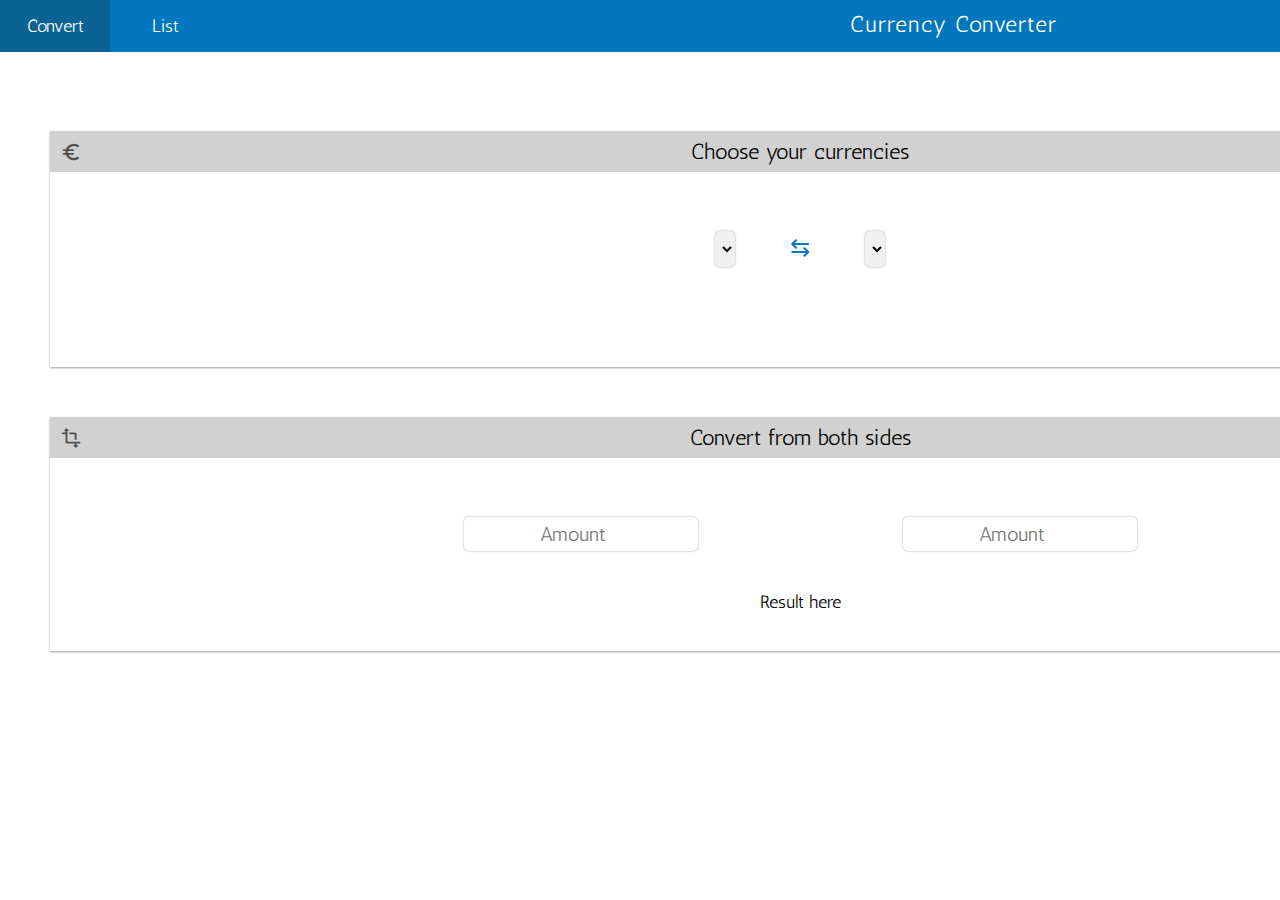
==== test.html @ 57227cbf "Add all files" ====
<!DOCTYPE html>
<html>
  <head>
    <title>Converter</title>
    <meta charset = "UTF-8">
    <meta name="viewport" content="width=device-width">
    <link rel='stylesheet' href='style.css' />
    <link rel="stylesheet" href="https://fonts.googleapis.com/icon?family=Material+Icons">
    <link href='https://fonts.googleapis.com/css?family=Antic' rel='stylesheet'>
    <script src="jquery-3.2.1.js"></script>
    <script src="my_jquery.js"></script>
  </head>
  <body>
    <h1>Currency Converter</h1>

    <!-- Navigation -->
    <div class="nav">
      <a href = "#" class = "convert">Convert</a>
      <a href = "#" class = "list">List</a>
    </div>

    <!-- Convert page -->
    <div class = "convert_page">

      <div class = "select">
        <h2>Choose your currencies</h2>
        <i class="material-icons icon">euro_symbol</i>
        <select class = "list1"></select>
        <a href = "#" class = "swap" title="Swap currencies">&#8646;</a>
        <select class = "list2"></select>
      </div>
      
      
      <div class="calculate">
        <h2>Convert from both sides</h2>
        <i class="material-icons icon">transform</i>
        <input type = "text" class="input1" placeholder="Amount"></input>
        <input type = "text" class="input2" placeholder="Amount"></input>
        <p class="string">Result here</p>
      </div>

    </div>
    
    <!-- List page -->
    <div class = "list_page">
        <h2>Rates</h2>
        <input type="text" placeholder="Search" class="search"></input>
        <div class="spinner">
            <div class="bounce1"></div>
            <div class="bounce2"></div>
            <div class="bounce3"></div>
          </div>
    </div>

  </body>
</html>
---- style.css ----
body {
    margin: 0px;
    padding: 0px;
    height: 100%;
    font-family: 'Antic';
}
/* Navigation */
.nav {
    display: inline-block;
    width: 100%;
    background-color: #0277BD;
    margin: 0px;
}

.nav a {
    display: inline-block;
    float: left;
    padding: 15px;
    font-size: 18px;
    width: 80px;
    text-align: center;
}

.nav a:link, .nav a:visited {
    text-decoration: none;
    color: white;
}

.nav a:hover {
    background-color: rgb(11, 98, 148);
}

/* timestamp */
.timestamp {
    float: right;
    padding: 15px;
    color: white;
}

/* Pages */
.convert_page, .list_page {
    text-align: center;
    padding: 25px 50px;
}

/* Convert page */
h1 {
    text-align: center;
    font-size: 23px;
    font-weight: normal;
    letter-spacing: 1px;
    position: absolute;
    top: 0px;
    left: 850px;
    padding: 0px;
    margin: 10px 0px;
    color: white;
}

.convert_page h2 {
    text-align: center;
    position: absolute;
    font-weight: normal;
    top: 0px;
    margin: 0px;
    padding: 7px 0px;
    font-size: 22px;
    background-color: rgba(128, 128, 128, 0.363);
    width: 100%;
}

.convert_page .icon {
    position: absolute;
    left: 10px;
    top: 10px;
    color: rgba(0, 0, 0, 0.623);
    font-size: 22px;
}

.select, .calculate {
    position: relative;
    text-align: center;
    width: 1500px;
    padding: 100px 0px;
    margin: 50px auto;
    background-color: white;
    box-shadow: 0px 1px 2px 0px rgba(0, 0, 0, 0.37);
}

.input1, .input2, .list1, .list2 {
    margin: 0px 50px;
    font-size: 20px;
    font-family: 'Antic';
    border: none;
    box-shadow: 0px 0px 2px 0px rgba(0, 0, 0, 0.418);
    padding: 5px 0px;
    border-radius: 5px;
}

.input1, .input2 {
    text-align: center;
    padding-right: 15px;
    margin: 0px 100px;
}

.swap:link, .swap:visited {
    text-decoration: none;
    color: #0277BD;
    font-size: 24px;
}

.string {
    position: absolute;
    bottom: 20px;
    width: 100%;
    font-size: 18px;
}

/* List page*/

.search {
    font-size: 22px;
    text-align: center;
    border: none;
    background-color: transparent;
    font-family: 'Antic';
}

.search:focus {
    outline-width: 0;
}

.rates {
    display: inline-block;
    width: 100%;
    padding: 0px 55px;
}

.currency_rates {
    width: 200px;
    background-color: white;
    float: left;
    border: 1px solid silver;
    margin: 15px;
    position: relative;
}

.currency, .rate {
    box-sizing: border-box;
    display: inline-block;
    width: 50%;
    padding: 10px;
}
.currency {
    background-color: rgba(128, 128, 128, 0.363);
    margin: 0px;
}

.rate {
    margin: 0px;
}

.string2 {
    position: static;
    font-size: 18px;
}

/* Spinner animation */
.spinner {
    display: none;
    margin: 100px auto 0;
    width: 70px;
    text-align: center;
}

.spinner > div {
    width: 18px;
    height: 18px;
    background-color: #0277BD;
    border-radius: 100%;
    display: inline-block;
    -webkit-animation: sk-bouncedelay 1.4s infinite ease-in-out both;
    animation: sk-bouncedelay 1.4s infinite ease-in-out both;
}

.spinner .bounce1 {
    -webkit-animation-delay: -0.32s;
    animation-delay: -0.32s;
}

.spinner .bounce2 {
    -webkit-animation-delay: -0.16s;
    animation-delay: -0.16s;
}

@-webkit-keyframes sk-bouncedelay {
    0%, 80%, 100% { -webkit-transform: scale(0) }
    40% { -webkit-transform: scale(1.0) }
}

@keyframes sk-bouncedelay {
    0%, 80%, 100% { 
        -webkit-transform: scale(0);
        transform: scale(0);
    } 40% { 
        -webkit-transform: scale(1.0);
        transform: scale(1.0);
    }
}
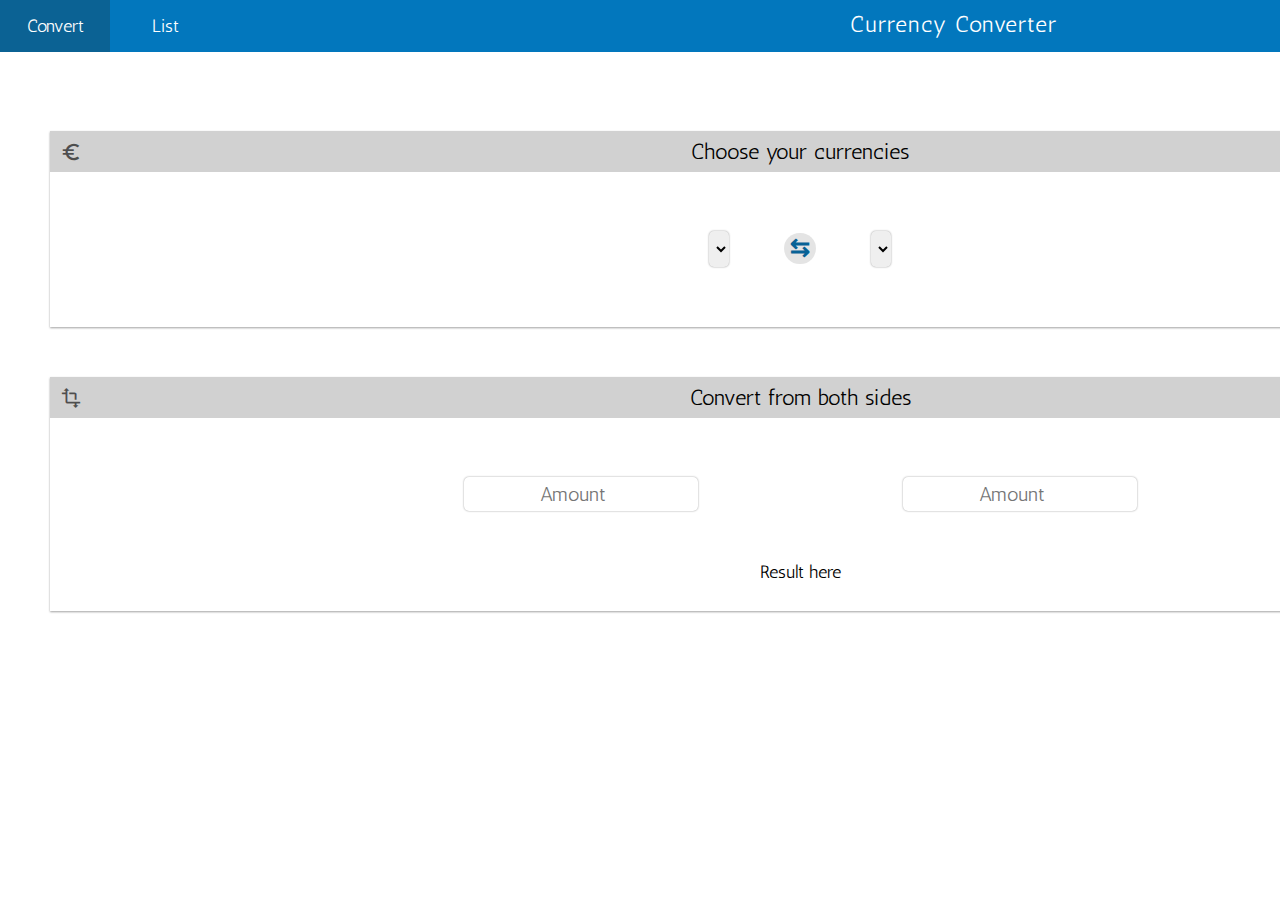
==== commit 1dd0fe71: "Add select action and spinner on Convert page" ====
--- a/test.html
+++ b/test.html
@@ -35,6 +35,12 @@
         <h2>Convert from both sides</h2>
         <i class="material-icons icon">transform</i>
         <input type = "text" class="input1" placeholder="Amount"></input>
+        <!-- spinner -->
+        <div class="spinner one">
+          <div class="bounce1"></div>
+          <div class="bounce2"></div>
+          <div class="bounce3"></div>
+        </div>
         <input type = "text" class="input2" placeholder="Amount"></input>
         <p class="string">Result here</p>
       </div>
@@ -45,11 +51,11 @@
     <div class = "list_page">
         <h2>Rates</h2>
         <input type="text" placeholder="Search" class="search"></input>
-        <div class="spinner">
-            <div class="bounce1"></div>
-            <div class="bounce2"></div>
-            <div class="bounce3"></div>
-          </div>
+        <div class="spinner two">
+          <div class="bounce1"></div>
+          <div class="bounce2"></div>
+          <div class="bounce3"></div>
+        </div>
     </div>
 
   </body>
--- a/style.css
+++ b/style.css
@@ -82,10 +82,14 @@
     position: relative;
     text-align: center;
     width: 1500px;
-    padding: 100px 0px;
+    padding: 100px 0px 60px;
     margin: 50px auto;
     background-color: white;
     box-shadow: 0px 1px 2px 0px rgba(0, 0, 0, 0.37);
+}
+
+.calculate {
+    padding: 100px 0px 100px;
 }
 
 .input1, .input2, .list1, .list2 {
@@ -104,15 +108,27 @@
     margin: 0px 100px;
 }
 
+.swap {
+    display: inline-block;
+    font-size: 24px;
+    padding: 0px 6px 2px;
+    border-radius: 25px;
+}
+
 .swap:link, .swap:visited {
     text-decoration: none;
-    color: #0277BD;
-    font-size: 24px;
+    font-weight: bold;
+    background-color: rgba(128, 128, 128, 0.212);
+    color: rgb(7, 98, 150);
+}
+
+.swap:active {
+    background-color: rgba(128, 128, 128, 0.356);
 }
 
 .string {
     position: absolute;
-    bottom: 20px;
+    bottom: 10px;
     width: 100%;
     font-size: 18px;
 }
@@ -132,9 +148,10 @@
 }
 
 .rates {
-    display: inline-block;
-    width: 100%;
-    padding: 0px 55px;
+    box-sizing: border-box;
+    display: inline-block;
+    width: 100%;
+    padding: 0px 80px;
 }
 
 .currency_rates {
@@ -192,6 +209,31 @@
 .spinner .bounce2 {
     -webkit-animation-delay: -0.16s;
     animation-delay: -0.16s;
+}
+
+.spinner.one {
+    position: absolute;
+    left: 720px;
+    top: 105px;
+    width: 50px;
+    margin: 0px;
+}
+
+.spinner.one > div {
+    width: 10px;
+    height: 10px;
+    animation-duration: 0.6s;
+
+}
+
+.spinner.one .bounce1 {
+    -webkit-animation-delay: -0.25s;
+    animation-delay: -0.25s;
+}
+
+.spinner.one .bounce2 {
+    -webkit-animation-delay: -0.15s;
+    animation-delay: -0.15s;
 }
 
 @-webkit-keyframes sk-bouncedelay {
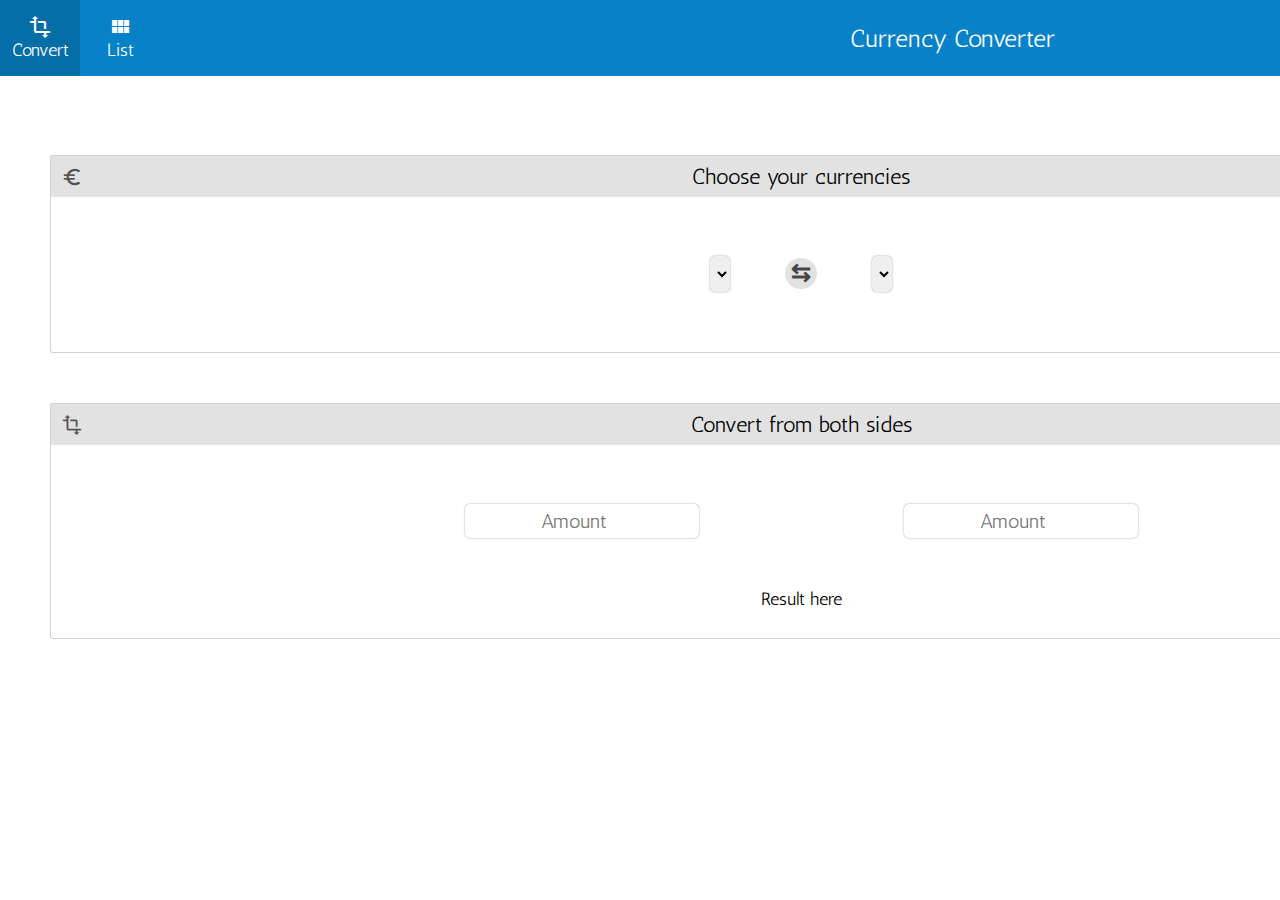
==== commit c7ea0dfc: "Small style update" ====
--- a/test.html
+++ b/test.html
@@ -15,8 +15,20 @@
 
     <!-- Navigation -->
     <div class="nav">
-      <a href = "#" class = "convert">Convert</a>
-      <a href = "#" class = "list">List</a>
+
+      <a href = "#" class = "convert">
+        <i class="material-icons icon">
+          transform
+        </i>
+        Convert
+      </a>
+
+      <a href = "#" class = "list">
+        <i class="material-icons icon">
+          view_module
+        </i>
+        List
+      </a>
     </div>
 
     <!-- Convert page -->
--- a/style.css
+++ b/style.css
@@ -9,14 +9,14 @@
 .nav {
     display: inline-block;
     width: 100%;
-    background-color: #0277BD;
+    background-color: #0782c8;
     margin: 0px;
 }
 
 .nav a {
     display: inline-block;
     float: left;
-    padding: 15px;
+    padding: 15px 0px;
     font-size: 18px;
     width: 80px;
     text-align: center;
@@ -27,8 +27,13 @@
     color: white;
 }
 
-.nav a:hover {
-    background-color: rgb(11, 98, 148);
+.nav a:hover, .nav a.active {
+    background-color: rgba(0, 0, 0, 0.16);
+}
+
+.nav a .icon {
+    display: block;
+    font-size: 24px;
 }
 
 /* timestamp */
@@ -44,17 +49,20 @@
     padding: 25px 50px;
 }
 
+.list_page {
+    display: none;
+}
+
 /* Convert page */
 h1 {
     text-align: center;
-    font-size: 23px;
+    font-size: 25px;
     font-weight: normal;
-    letter-spacing: 1px;
-    position: absolute;
-    top: 0px;
+    position: absolute;
+    top: 23px;
     left: 850px;
     padding: 0px;
-    margin: 10px 0px;
+    margin: 0px;
     color: white;
 }
 
@@ -66,8 +74,9 @@
     margin: 0px;
     padding: 7px 0px;
     font-size: 22px;
-    background-color: rgba(128, 128, 128, 0.363);
-    width: 100%;
+    background-color: rgba(0, 0, 0, 0.115);
+    width: 100%;
+    border-radius: 2px 2px 0px 0px;
 }
 
 .convert_page .icon {
@@ -85,7 +94,8 @@
     padding: 100px 0px 60px;
     margin: 50px auto;
     background-color: white;
-    box-shadow: 0px 1px 2px 0px rgba(0, 0, 0, 0.37);
+    border: 1px solid rgba(0, 0, 0, 0.180);
+    border-radius: 3px;
 }
 
 .calculate {
@@ -118,12 +128,12 @@
 .swap:link, .swap:visited {
     text-decoration: none;
     font-weight: bold;
-    background-color: rgba(128, 128, 128, 0.212);
-    color: rgb(7, 98, 150);
+    background-color: rgba(0, 0, 0, 0.115);
+    color: rgba(0, 0, 0, 0.692);
 }
 
 .swap:active {
-    background-color: rgba(128, 128, 128, 0.356);
+    background-color: rgba(0, 0, 0, 0.180);
 }
 
 .string {
@@ -134,7 +144,6 @@
 }
 
 /* List page*/
-
 .search {
     font-size: 22px;
     text-align: center;
@@ -158,9 +167,9 @@
     width: 200px;
     background-color: white;
     float: left;
-    border: 1px solid silver;
+    border: 1px solid rgba(0, 0, 0, 0.180);
+    border-radius: 3px;
     margin: 15px;
-    position: relative;
 }
 
 .currency, .rate {
@@ -170,7 +179,7 @@
     padding: 10px;
 }
 .currency {
-    background-color: rgba(128, 128, 128, 0.363);
+    background-color: rgba(0, 0, 0, 0.115);
     margin: 0px;
 }
 
@@ -194,7 +203,7 @@
 .spinner > div {
     width: 18px;
     height: 18px;
-    background-color: #0277BD;
+    background-color: #0782c8;
     border-radius: 100%;
     display: inline-block;
     -webkit-animation: sk-bouncedelay 1.4s infinite ease-in-out both;
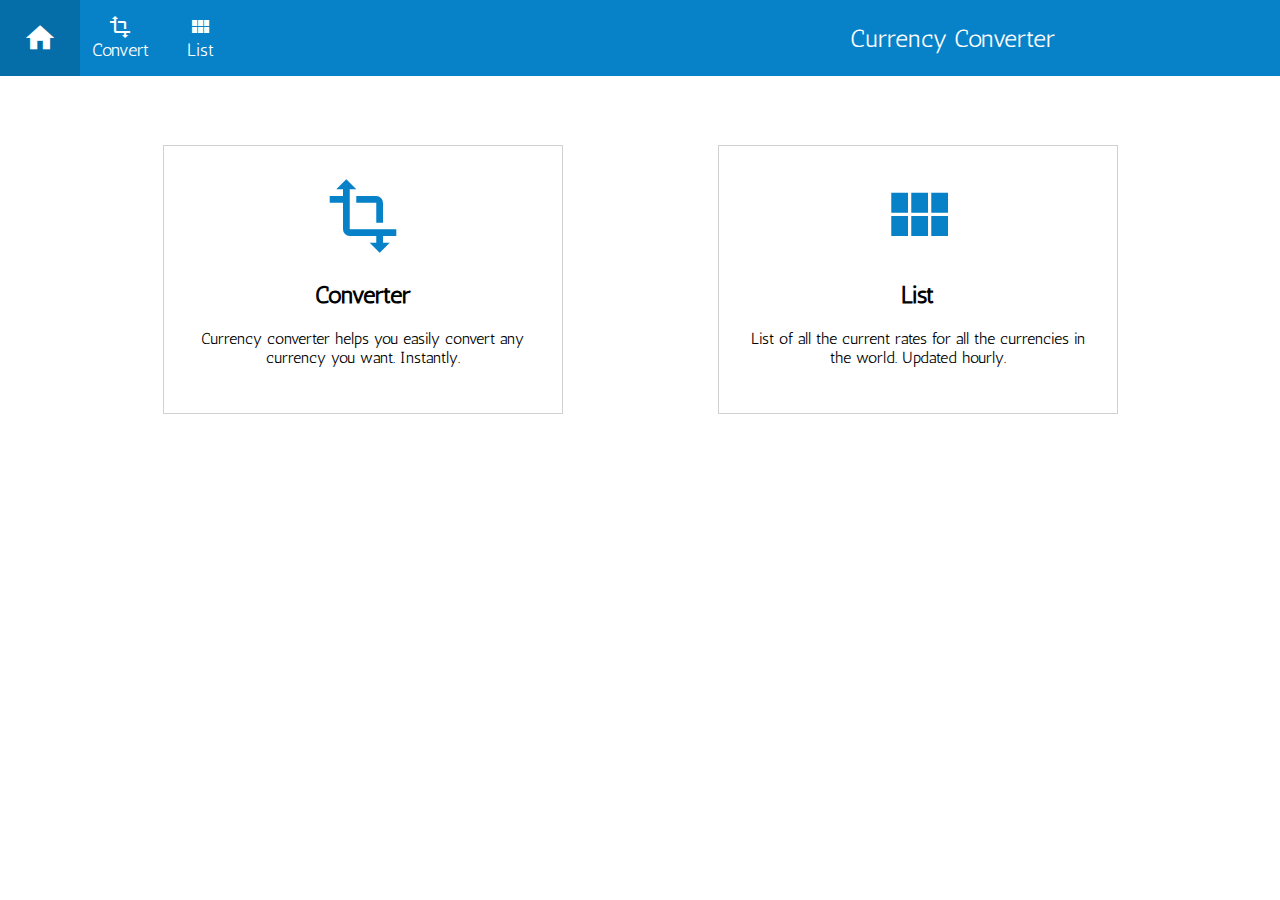
==== commit d68fccc8: "Add new homepage" ====
--- a/test.html
+++ b/test.html
@@ -6,6 +6,7 @@
     <meta name="viewport" content="width=device-width">
     <link rel='stylesheet' href='style.css' />
     <link rel="stylesheet" href="https://fonts.googleapis.com/icon?family=Material+Icons">
+    <link rel="icon" href="favicon.ico">
     <link href='https://fonts.googleapis.com/css?family=Antic' rel='stylesheet'>
     <script src="jquery-3.2.1.js"></script>
     <script src="my_jquery.js"></script>
@@ -15,6 +16,11 @@
 
     <!-- Navigation -->
     <div class="nav">
+      <a href = "#" class = "home active">
+        <i class="material-icons icon">
+          home
+        </i>
+      </a>
 
       <a href = "#" class = "convert">
         <i class="material-icons icon">
@@ -29,6 +35,37 @@
         </i>
         List
       </a>
+    </div>
+
+    <!-- Homepage -->
+    <div class="homepage">
+
+      <!-- Convert link -->
+      <a href="#" class="convert link">
+        <span class="material-icons icon">
+          transform
+        </span>
+        <h2>
+          Converter
+        </h2>
+        <p class="description">
+          Currency converter helps you easily convert any currency you want. Instantly.
+        </p>
+      </a>
+
+      <!-- List link -->
+      <a href="#" class="list link">
+        <span class="material-icons icon">
+          view_module
+        </span>
+        <h2>
+          List
+        </h2>
+        <p class="description">
+          List of all the current rates for all the currencies in the world. Updated hourly.
+        </p>
+      </a>
+      
     </div>
 
     <!-- Convert page -->
@@ -54,7 +91,7 @@
           <div class="bounce3"></div>
         </div>
         <input type = "text" class="input2" placeholder="Amount"></input>
-        <p class="string">Result here</p>
+        <p class="stringConvert">Result here.</p>
       </div>
 
     </div>
--- a/style.css
+++ b/style.css
@@ -14,6 +14,7 @@
 }
 
 .nav a {
+    box-sizing: border-box;
     display: inline-block;
     float: left;
     padding: 15px 0px;
@@ -34,6 +35,11 @@
 .nav a .icon {
     display: block;
     font-size: 24px;
+}
+
+.nav a.home .icon {
+    font-size: 34px;
+    padding: 6px 0px;
 }
 
 /* timestamp */
@@ -43,17 +49,7 @@
     color: white;
 }
 
-/* Pages */
-.convert_page, .list_page {
-    text-align: center;
-    padding: 25px 50px;
-}
-
-.list_page {
-    display: none;
-}
-
-/* Convert page */
+/*Main title  */
 h1 {
     text-align: center;
     font-size: 25px;
@@ -66,6 +62,47 @@
     color: white;
 }
 
+/* Pages */
+.homepage, .convert_page, .list_page {
+    text-align: center;
+    padding: 25px 50px;
+}
+
+.convert_page, .list_page {
+    display: none;
+}
+
+/* Homepage */
+.link {
+    box-sizing: border-box;
+    border: 1px solid rgba(0, 0, 0, 0.180);
+    display: inline-block;
+    width: 400px;
+    margin: 40px 75px;
+    padding: 30px;
+    vertical-align: top;
+}
+
+.link:link, .link:visited {
+    text-decoration: none;
+    color: black;
+}
+
+.link:hover {
+    box-shadow: 0px 0px 0px 0.5px rgba(0, 0, 0, 0.115);
+}
+
+.link .icon {
+    font-size: 80px;
+    color: #0782c8;
+}
+
+.list.link .icon {
+    /* color: rgb(18, 95, 18); */
+}
+
+
+/* Convert page */
 .convert_page h2 {
     text-align: center;
     position: absolute;
@@ -106,8 +143,7 @@
     margin: 0px 50px;
     font-size: 20px;
     font-family: 'Antic';
-    border: none;
-    box-shadow: 0px 0px 2px 0px rgba(0, 0, 0, 0.418);
+    border: 1px solid rgba(0, 0, 0, 0.180);
     padding: 5px 0px;
     border-radius: 5px;
 }
@@ -136,7 +172,14 @@
     background-color: rgba(0, 0, 0, 0.180);
 }
 
-.string {
+.stringSelect {
+    position: absolute;
+    top: 35px;
+    width: 100%;
+    font-size: 18px;
+}
+
+.stringConvert {
     position: absolute;
     bottom: 10px;
     width: 100%;
@@ -187,8 +230,7 @@
     margin: 0px;
 }
 
-.string2 {
-    position: static;
+.stringList {
     font-size: 18px;
 }
 
